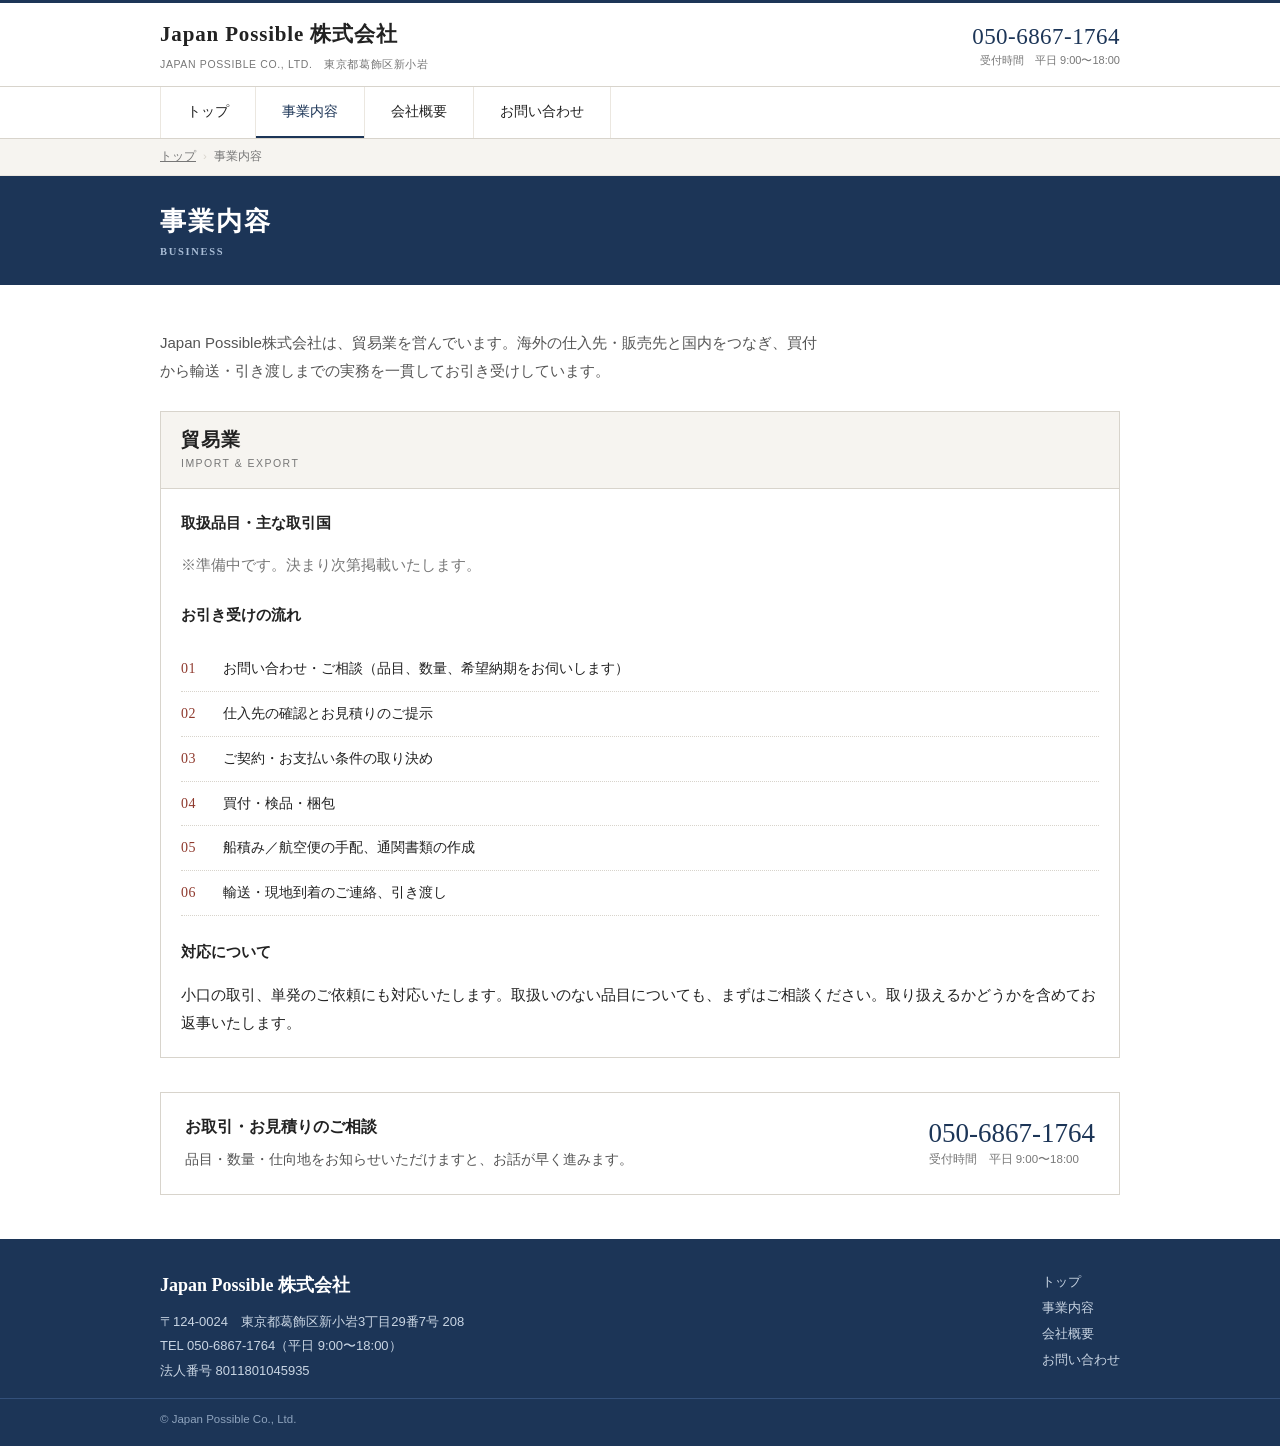
==== business.html @ 63ec7f35 "デザイン刷新: 写真を主役にした構成に作り直し 罫線主体の構成から、大きな写真を軸に縦へ流れる構成へ変更。 ヒーローは横組みの大見出しと全幅のキービジュアル、事業内容は 写真とテキストを左右交互に配置" ====
<!DOCTYPE html>
<html lang="ja">
<head>
<meta charset="utf-8">
<meta name="viewport" content="width=device-width,initial-scale=1">
<title>事業内容｜Japan Possible株式会社</title>
<meta name="description" content="Japan Possible株式会社の事業内容。輸出入の買付・手配・輸送までを一貫してお引き受けしています。">
<link rel="stylesheet" href="assets/style.css">
</head>
<body>

<header class="hdr">
  <div class="hdr-in">
    <a class="logo" href="index.html">
      <b>Japan Possible 株式会社</b>
      <small>JAPAN POSSIBLE CO., LTD.　東京都葛飾区新小岩</small>
    </a>
    <div class="hdr-tel">
      <div class="num"><a href="tel:05068671764">050-6867-1764</a></div>
      <div class="hours">受付時間　平日 9:00〜18:00</div>
    </div>
  </div>
</header>

<nav class="gnav">
  <ul>
    <li><a href="index.html">トップ</a></li>
    <li><a href="business.html" aria-current="page">事業内容</a></li>
    <li><a href="company.html">会社概要</a></li>
    <li><a href="contact.html">お問い合わせ</a></li>
  </ul>
</nav>

<nav class="crumb">
  <ol>
    <li><a href="index.html">トップ</a></li>
    <li>事業内容</li>
  </ol>
</nav>

<div class="phead">
  <div class="inner">
    <h1>事業内容<span>BUSINESS</span></h1>
  </div>
</div>

<section class="sec">
  <div class="inner">
    <div class="lead">
      <p>Japan Possible株式会社は、貿易業を営んでいます。海外の仕入先・販売先と国内をつなぎ、買付から輸送・引き渡しまでの実務を一貫してお引き受けしています。</p>
    </div>

    <div class="biz" style="margin-top:26px">
      <div class="biz-hd">
        <h3>貿易業</h3>
        <div class="en">IMPORT &amp; EXPORT</div>
      </div>
      <div class="biz-bd">
        <!-- ▼取扱商品・取引国が決まったら、ここに具体的に書いてください。
             例）「パキスタン・UAE向けに中古乗用車および自動車部品を輸出しています。
                  年間◯台前後を取り扱い、船積みは横浜港・川崎港からの手配が中心です。」
             ここが具体的であるほど、サイト全体の信頼性が上がります。 -->
        <p><strong>取扱品目・主な取引国</strong></p>
        <p class="pending">※準備中です。決まり次第掲載いたします。</p>

        <p style="margin-top:22px"><strong>お引き受けの流れ</strong></p>
        <ul class="flow">
          <li>お問い合わせ・ご相談（品目、数量、希望納期をお伺いします）</li>
          <li>仕入先の確認とお見積りのご提示</li>
          <li>ご契約・お支払い条件の取り決め</li>
          <li>買付・検品・梱包</li>
          <li>船積み／航空便の手配、通関書類の作成</li>
          <li>輸送・現地到着のご連絡、引き渡し</li>
        </ul>

        <p style="margin-top:22px"><strong>対応について</strong></p>
        <p>小口の取引、単発のご依頼にも対応いたします。取扱いのない品目についても、まずはご相談ください。取り扱えるかどうかを含めてお返事いたします。</p>
      </div>
    </div>

    <div class="cta" style="margin-top:34px">
      <div>
        <h3 class="h3">お取引・お見積りのご相談</h3>
        <p style="font-size:14px;color:#555">品目・数量・仕向地をお知らせいただけますと、お話が早く進みます。</p>
      </div>
      <div>
        <div class="num"><a href="tel:05068671764">050-6867-1764</a></div>
        <div class="hours">受付時間　平日 9:00〜18:00</div>
      </div>
    </div>
  </div>
</section>

<footer class="foot">
  <div class="inner">
    <div>
      <b>Japan Possible 株式会社</b>
      <address>
        〒124-0024　東京都葛飾区新小岩3丁目29番7号 208<br>
        TEL 050-6867-1764（平日 9:00〜18:00）<br>
        法人番号 8011801045935
      </address>
    </div>
    <ul>
      <li><a href="index.html">トップ</a></li>
      <li><a href="business.html">事業内容</a></li>
      <li><a href="company.html">会社概要</a></li>
      <li><a href="contact.html">お問い合わせ</a></li>
    </ul>
  </div>
  <div class="copy"><div class="inner">&copy; Japan Possible Co., Ltd.</div></div>
</footer>

</body>
</html>
---- assets/style.css ----
@charset "utf-8";

/* Japan Possible株式会社 コーポレートサイト
   最終更新 2026-09-07 */

:root{
  --ai:#1c3557;        /* 藍 */
  --ai-d:#132540;
  --enji:#8f3a2e;      /* 臙脂（差し色・使いすぎない） */
  --ink:#222;
  --ink2:#555;
  --ink3:#777;
  --line:#d8d4cc;
  --line2:#ebe7e0;
  --bg:#fff;
  --bg2:#f6f4f0;
  --mincho:"Yu Mincho","YuMincho","Hiragino Mincho ProN","MS PMincho",serif;
  --gothic:"Hiragino Kaku Gothic ProN","Yu Gothic","YuGothic","Meiryo",sans-serif;
}

*{box-sizing:border-box}
html{-webkit-text-size-adjust:100%}
body{
  margin:0;
  font-family:var(--gothic);
  font-size:15px;
  line-height:1.85;
  color:var(--ink);
  background:var(--bg);
}
img{max-width:100%;height:auto;vertical-align:bottom}
a{color:var(--ai)}
a:hover{color:var(--enji)}
h1,h2,h3,h4{margin:0;font-weight:600;line-height:1.5}
p{margin:0}
ul{margin:0;padding:0}

.inner{max-width:1000px;margin:0 auto;padding:0 20px}

/* ------- ヘッダー ------- */
.hdr{border-top:3px solid var(--ai);border-bottom:1px solid var(--line)}
.hdr-in{
  max-width:1000px;margin:0 auto;padding:12px 20px;
  display:flex;align-items:center;justify-content:space-between;gap:16px;flex-wrap:wrap;
}
.logo{display:block;text-decoration:none;color:var(--ink)}
.logo b{display:block;font-family:var(--mincho);font-size:21px;font-weight:600;letter-spacing:.04em}
.logo small{display:block;font-size:10.5px;color:var(--ink3);letter-spacing:.06em;margin-top:1px}
.hdr-tel{text-align:right;line-height:1.4}
.hdr-tel .num{font-family:var(--mincho);font-size:23px;color:var(--ai);letter-spacing:.02em}
.hdr-tel .num a{text-decoration:none;color:inherit}
.hdr-tel .hours{font-size:11px;color:var(--ink3)}

/* ------- グローバルナビ ------- */
.gnav{border-bottom:1px solid var(--line);background:#fff}
.gnav ul{max-width:1000px;margin:0 auto;padding:0 20px;display:flex;list-style:none;flex-wrap:wrap}
.gnav li{border-left:1px solid var(--line2)}
.gnav li:last-child{border-right:1px solid var(--line2)}
.gnav a{
  display:block;padding:13px 26px;font-size:13.5px;text-decoration:none;color:var(--ink);
}
.gnav a:hover{background:var(--bg2);color:var(--ai)}
.gnav a[aria-current="page"]{color:var(--ai);box-shadow:inset 0 -2px 0 var(--ai)}

/* ------- パンくず ------- */
.crumb{background:var(--bg2);border-bottom:1px solid var(--line2);font-size:11.5px;color:var(--ink3)}
.crumb ol{max-width:1000px;margin:0 auto;padding:7px 20px;list-style:none;display:flex;gap:7px;flex-wrap:wrap}
.crumb a{color:var(--ink3)}
.crumb li+li::before{content:"›";margin-right:7px;color:var(--line)}

/* ------- 下層ページの見出し帯 ------- */
.phead{background:var(--ai);color:#fff}
.phead .inner{padding-top:26px;padding-bottom:26px}
.phead h1{font-family:var(--mincho);font-size:26px;letter-spacing:.08em;font-weight:600}
.phead span{display:block;font-size:10.5px;letter-spacing:.16em;color:#a9bdd6;margin-top:3px}

/* ------- トップのメイン画像 ------- */
.kv{background:var(--ai);color:#fff;overflow:hidden}
.kv-in{
  max-width:1000px;margin:0 auto;padding:0 20px;
  display:grid;grid-template-columns:1fr 380px;gap:36px;align-items:center;min-height:290px;
}
.kv h1{font-family:var(--mincho);font-size:31px;line-height:1.75;letter-spacing:.05em;font-weight:600}
.kv h1 em{font-style:normal;color:#e9b8ae}
.kv p{margin-top:16px;font-size:14px;line-height:2;color:#cfd9e5;max-width:30em}
.kv-photo{
  align-self:stretch;background:var(--ai-d);
  display:flex;align-items:center;justify-content:center;
  font-size:11px;color:#6d86a5;text-align:center;padding:10px;
}
.kv-photo img{width:100%;height:100%;object-fit:cover}

/* ------- 見出し ------- */
.h2{
  font-family:var(--mincho);font-size:21px;letter-spacing:.06em;font-weight:600;
  padding-left:12px;border-left:4px solid var(--ai);margin-bottom:20px;
}
.h3{font-size:16px;margin-bottom:8px}

/* ------- ブロック ------- */
.sec{padding:44px 0}
.sec.tint{background:var(--bg2);border-top:1px solid var(--line2);border-bottom:1px solid var(--line2)}
.lead{max-width:44em;color:var(--ink2)}
.lead p+p{margin-top:1.2em}

/* ------- お知らせ ------- */
.news{list-style:none;border-top:1px solid var(--line2)}
.news li{
  display:grid;grid-template-columns:110px 1fr;gap:14px;
  padding:11px 2px;border-bottom:1px solid var(--line2);font-size:14px;
}
.news time{color:var(--ink3);font-size:13px}

/* ------- 代表あいさつ ------- */
.greet{display:grid;grid-template-columns:1fr 220px;gap:34px;align-items:start}
.greet .sign{margin-top:22px;text-align:right;font-family:var(--mincho);font-size:16px}
.greet .sign small{display:block;font-family:var(--gothic);font-size:11.5px;color:var(--ink3)}
.portrait{border:1px solid var(--line);background:var(--bg2);padding:7px}
.portrait .ph{
  aspect-ratio:3/4;background:#e6e2da;display:flex;align-items:center;justify-content:center;
  font-size:11px;color:var(--ink3);text-align:center;padding:8px;
}
.portrait .ph img{width:100%;height:100%;object-fit:cover}
.portrait figcaption{font-size:11.5px;color:var(--ink3);text-align:center;padding-top:6px}

/* ------- 事業 ------- */
.biz{border:1px solid var(--line)}
.biz-hd{background:var(--bg2);border-bottom:1px solid var(--line);padding:14px 20px}
.biz-hd h3{font-family:var(--mincho);font-size:19px;letter-spacing:.05em}
.biz-hd .en{font-size:10.5px;letter-spacing:.14em;color:var(--ink3)}
.biz-bd{padding:20px}
.biz-bd p+p{margin-top:1em}

.flow{list-style:none;counter-reset:f;margin-top:18px}
.flow li{
  counter-increment:f;position:relative;padding:9px 0 9px 42px;
  border-bottom:1px dotted var(--line);font-size:14px;
}
.flow li::before{
  content:counter(f,decimal-leading-zero);position:absolute;left:0;top:9px;
  font-family:var(--mincho);font-size:14px;color:var(--enji);letter-spacing:.04em;
}

/* ------- 表 ------- */
.tbl{width:100%;border-collapse:collapse;font-size:14.5px}
.tbl th,.tbl td{border:1px solid var(--line);padding:11px 14px;text-align:left;vertical-align:top}
.tbl th{background:var(--bg2);font-weight:600;width:26%;white-space:nowrap;font-family:var(--mincho);letter-spacing:.06em}
.tbl td .note{display:block;font-size:12px;color:var(--ink3);margin-top:3px}

/* ------- ボタン・CTA ------- */
.btn{
  display:inline-block;padding:10px 30px;background:var(--ai);color:#fff;
  text-decoration:none;font-size:14px;border:1px solid var(--ai);
}
.btn:hover{background:#fff;color:var(--ai)}
.btn.ghost{background:#fff;color:var(--ai)}
.btn.ghost:hover{background:var(--ai);color:#fff}

.cta{border:1px solid var(--line);background:#fff;padding:22px 24px;display:grid;grid-template-columns:1fr auto;gap:24px;align-items:center}
.cta .num{font-family:var(--mincho);font-size:27px;color:var(--ai);line-height:1.2}
.cta .num a{text-decoration:none;color:inherit}
.cta .hours{font-size:11.5px;color:var(--ink3)}

/* ------- アクセス ------- */
.access{display:grid;grid-template-columns:1fr 1fr;gap:30px;align-items:start}
.map{border:1px solid var(--line)}
.map iframe{display:block;width:100%;height:280px;border:0}

/* ------- フッター ------- */
.foot{background:var(--ai);color:#c9d5e3;margin-top:0}
.foot .inner{padding-top:30px;padding-bottom:14px;display:grid;grid-template-columns:1fr auto;gap:30px}
.foot b{display:block;font-family:var(--mincho);font-size:18px;color:#fff;font-weight:600;margin-bottom:7px}
.foot address{font-style:normal;font-size:13px;line-height:1.9}
.foot ul{list-style:none;font-size:13px;line-height:2}
.foot a{color:#c9d5e3;text-decoration:none}
.foot a:hover{color:#fff;text-decoration:underline}
.copy{border-top:1px solid #33507a;font-size:11.5px;color:#8ea3bd;padding:10px 0 16px}
.copy .inner{padding-top:0;padding-bottom:0;display:block}

/* ------- 補助 ------- */
.pending{color:var(--ink3)}
.updated{font-size:11.5px;color:var(--ink3);text-align:right;padding-bottom:20px}
:focus-visible{outline:2px solid var(--enji);outline-offset:2px}

/* ------- 狭い画面 ------- */
@media (max-width:860px){
  .kv-in{grid-template-columns:1fr;gap:0;padding-bottom:0}
  .kv-in>div:first-child{padding:28px 0}
  .kv-photo{min-height:190px;margin:0 -20px}
  .greet{grid-template-columns:1fr}
  .portrait{max-width:220px}
  .access{grid-template-columns:1fr}
  .cta{grid-template-columns:1fr}
  .foot .inner{grid-template-columns:1fr;gap:20px}
}
@media (max-width:600px){
  .hdr-in{padding:10px 20px}
  .logo b{font-size:18px}
  .hdr-tel .num{font-size:19px}
  .gnav ul{padding:0}
  .gnav li{flex:1 1 50%;border-top:1px solid var(--line2)}
  .gnav a{padding:11px 10px;text-align:center;font-size:13px}
  .kv h1{font-size:23px}
  .tbl th{width:auto;display:block;border-bottom:0;white-space:normal}
  .tbl td{display:block}
  .news li{grid-template-columns:1fr;gap:1px}
}
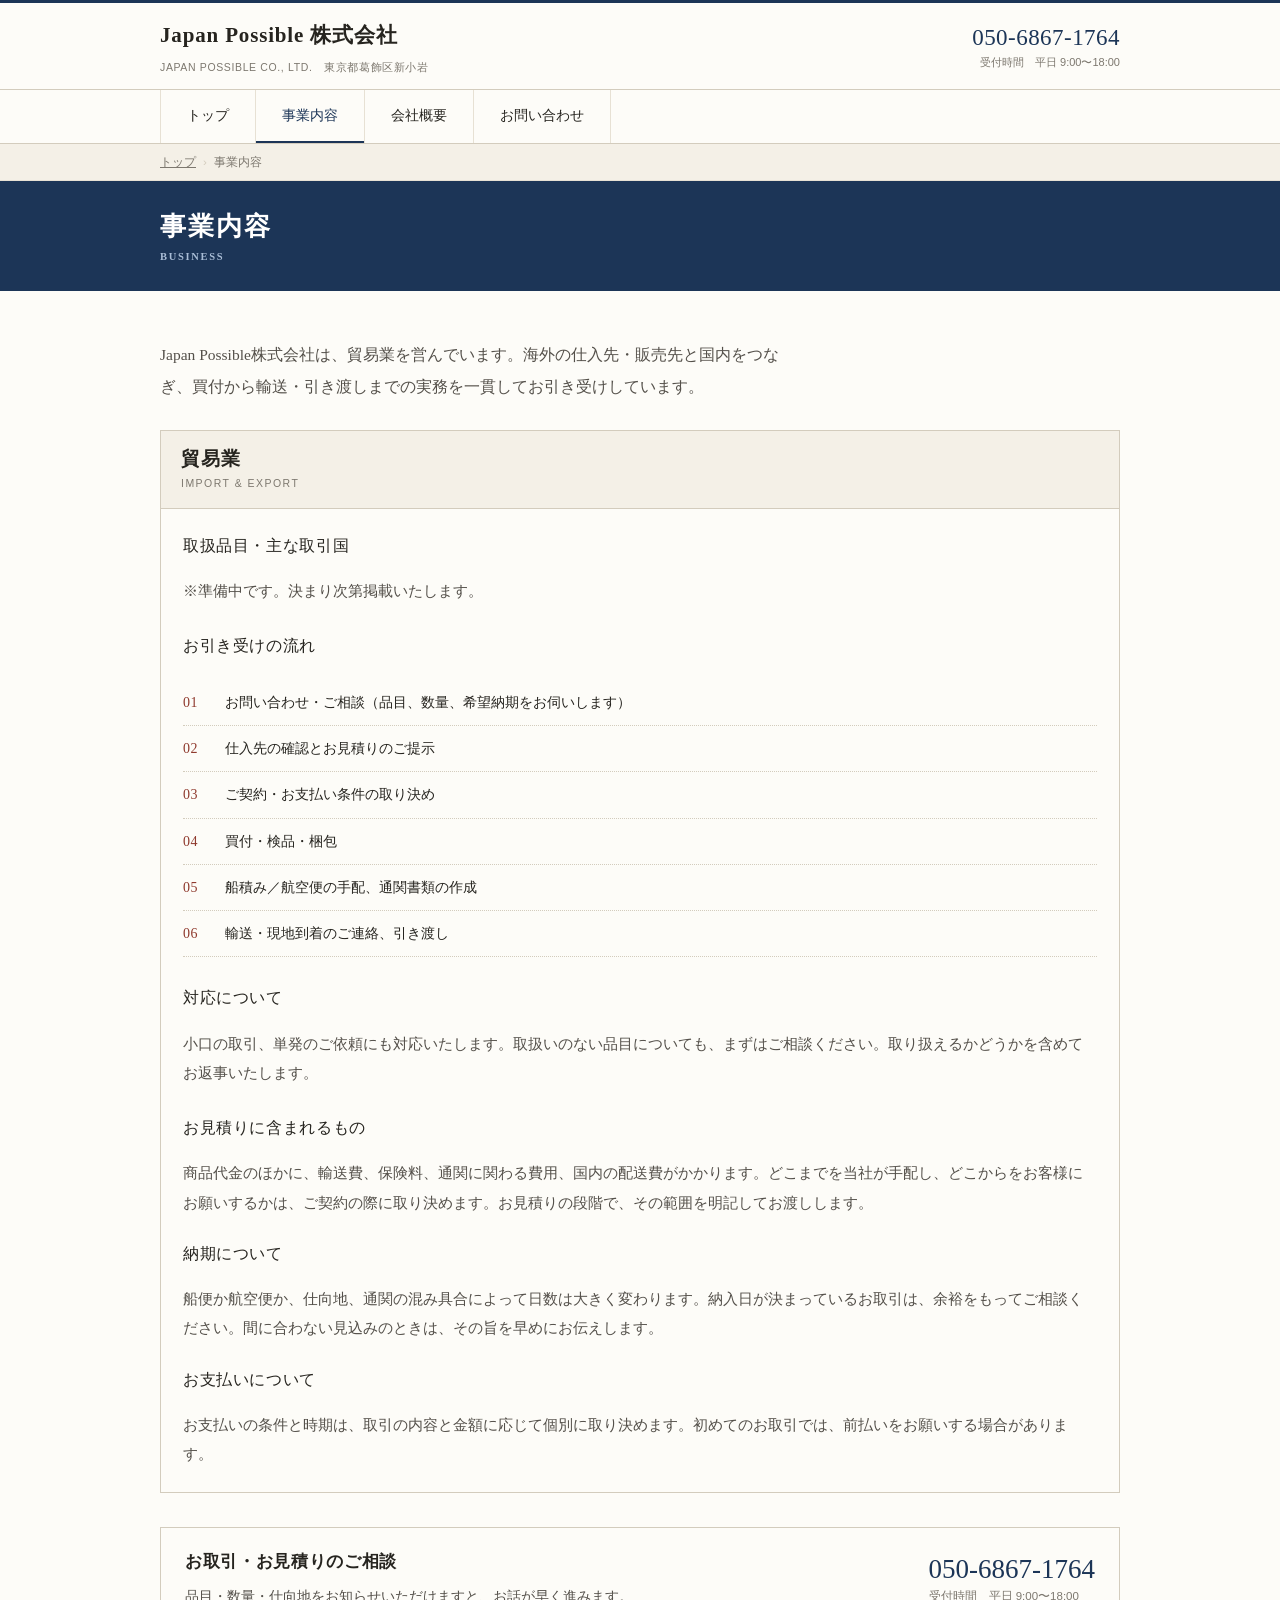
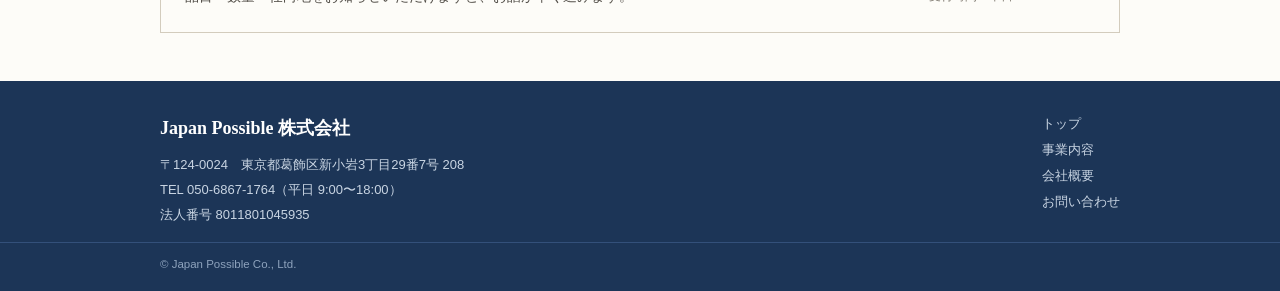
==== commit 72475b4b: "和の質感を強め、各ページの情報を追加 デザイン: - 地色を純白から白練（#fdfcf8）へ、面色を生成り（#f4f0e7）へ変更し、   紙の上に組んだ見え方にした。文字色も純黒を避け墨（#2624" ====
--- a/business.html
+++ b/business.html
@@ -60,10 +60,10 @@
              例）「パキスタン・UAE向けに中古乗用車および自動車部品を輸出しています。
                   年間◯台前後を取り扱い、船積みは横浜港・川崎港からの手配が中心です。」
              ここが具体的であるほど、サイト全体の信頼性が上がります。 -->
-        <p><strong>取扱品目・主な取引国</strong></p>
+        <p class="t">取扱品目・主な取引国</p>
         <p class="pending">※準備中です。決まり次第掲載いたします。</p>
 
-        <p style="margin-top:22px"><strong>お引き受けの流れ</strong></p>
+        <p class="t" style="margin-top:26px">お引き受けの流れ</p>
         <ul class="flow">
           <li>お問い合わせ・ご相談（品目、数量、希望納期をお伺いします）</li>
           <li>仕入先の確認とお見積りのご提示</li>
@@ -73,15 +73,24 @@
           <li>輸送・現地到着のご連絡、引き渡し</li>
         </ul>
 
-        <p style="margin-top:22px"><strong>対応について</strong></p>
+        <p class="t" style="margin-top:26px">対応について</p>
         <p>小口の取引、単発のご依頼にも対応いたします。取扱いのない品目についても、まずはご相談ください。取り扱えるかどうかを含めてお返事いたします。</p>
+
+        <p class="t" style="margin-top:26px">お見積りに含まれるもの</p>
+        <p>商品代金のほかに、輸送費、保険料、通関に関わる費用、国内の配送費がかかります。どこまでを当社が手配し、どこからをお客様にお願いするかは、ご契約の際に取り決めます。お見積りの段階で、その範囲を明記してお渡しします。</p>
+
+        <p class="t" style="margin-top:22px">納期について</p>
+        <p>船便か航空便か、仕向地、通関の混み具合によって日数は大きく変わります。納入日が決まっているお取引は、余裕をもってご相談ください。間に合わない見込みのときは、その旨を早めにお伝えします。</p>
+
+        <p class="t" style="margin-top:22px">お支払いについて</p>
+        <p>お支払いの条件と時期は、取引の内容と金額に応じて個別に取り決めます。初めてのお取引では、前払いをお願いする場合があります。</p>
       </div>
     </div>
 
     <div class="cta" style="margin-top:34px">
       <div>
         <h3 class="h3">お取引・お見積りのご相談</h3>
-        <p style="font-size:14px;color:#555">品目・数量・仕向地をお知らせいただけますと、お話が早く進みます。</p>
+        <p style="font-size:14px;color:var(--ink2)">品目・数量・仕向地をお知らせいただけますと、お話が早く進みます。</p>
       </div>
       <div>
         <div class="num"><a href="tel:05068671764">050-6867-1764</a></div>
--- a/assets/style.css
+++ b/assets/style.css
@@ -7,13 +7,13 @@
   --ai:#1c3557;        /* 藍 */
   --ai-d:#132540;
   --enji:#8f3a2e;      /* 臙脂（差し色・使いすぎない） */
-  --ink:#222;
-  --ink2:#555;
-  --ink3:#777;
-  --line:#d8d4cc;
-  --line2:#ebe7e0;
-  --bg:#fff;
-  --bg2:#f6f4f0;
+  --ink:#26241f;       /* 墨（純黒を避け、紙に馴染ませる） */
+  --ink2:#54504a;
+  --ink3:#7d786f;
+  --line:#d3ccbd;
+  --line2:#e7e1d4;
+  --bg:#fdfcf8;        /* 白練（わずかに生成り寄りの紙色） */
+  --bg2:#f4f0e7;       /* 生成り */
   --mincho:"Yu Mincho","YuMincho","Hiragino Mincho ProN","MS PMincho",serif;
   --gothic:"Hiragino Kaku Gothic ProN","Yu Gothic","YuGothic","Meiryo",sans-serif;
 }
@@ -24,7 +24,7 @@
   margin:0;
   font-family:var(--gothic);
   font-size:15px;
-  line-height:1.85;
+  line-height:1.95;
   color:var(--ink);
   background:var(--bg);
 }
@@ -52,7 +52,7 @@
 .hdr-tel .hours{font-size:11px;color:var(--ink3)}
 
 /* ------- グローバルナビ ------- */
-.gnav{border-bottom:1px solid var(--line);background:#fff}
+.gnav{border-bottom:1px solid var(--line);background:var(--bg)}
 .gnav ul{max-width:1000px;margin:0 auto;padding:0 20px;display:flex;list-style:none;flex-wrap:wrap}
 .gnav li{border-left:1px solid var(--line2)}
 .gnav li:last-child{border-right:1px solid var(--line2)}
@@ -74,34 +74,29 @@
 .phead h1{font-family:var(--mincho);font-size:26px;letter-spacing:.08em;font-weight:600}
 .phead span{display:block;font-size:10.5px;letter-spacing:.16em;color:#a9bdd6;margin-top:3px}
 
-/* ------- トップのメイン画像 ------- */
-.kv{background:var(--ai);color:#fff;overflow:hidden}
-.kv-in{
-  max-width:1000px;margin:0 auto;padding:0 20px;
-  display:grid;grid-template-columns:1fr 380px;gap:36px;align-items:center;min-height:290px;
-}
+/* ------- トップの見出し帯 ------- */
+.kv{background:var(--ai);color:#fff}
+.kv-in{max-width:1000px;margin:0 auto;padding:52px 20px}
 .kv h1{font-family:var(--mincho);font-size:31px;line-height:1.75;letter-spacing:.05em;font-weight:600}
 .kv h1 em{font-style:normal;color:#e9b8ae}
-.kv p{margin-top:16px;font-size:14px;line-height:2;color:#cfd9e5;max-width:30em}
-.kv-photo{
-  align-self:stretch;background:var(--ai-d);
-  display:flex;align-items:center;justify-content:center;
-  font-size:11px;color:#6d86a5;text-align:center;padding:10px;
-}
-.kv-photo img{width:100%;height:100%;object-fit:cover}
+.kv p{margin-top:16px;font-size:14px;line-height:2;color:#cfd9e5;max-width:40em}
 
 /* ------- 見出し ------- */
 .h2{
-  font-family:var(--mincho);font-size:21px;letter-spacing:.06em;font-weight:600;
-  padding-left:12px;border-left:4px solid var(--ai);margin-bottom:20px;
+  font-family:var(--mincho);font-size:21px;letter-spacing:.08em;font-weight:600;
+  padding:0 0 11px 13px;border-left:2px solid var(--ai);
+  border-bottom:1px solid var(--line2);margin-bottom:22px;
 }
-.h3{font-size:16px;margin-bottom:8px}
+.h3{font-family:var(--mincho);font-size:16.5px;letter-spacing:.04em;margin-bottom:8px}
 
 /* ------- ブロック ------- */
-.sec{padding:44px 0}
+.sec{padding:48px 0}
 .sec.tint{background:var(--bg2);border-top:1px solid var(--line2);border-bottom:1px solid var(--line2)}
-.lead{max-width:44em;color:var(--ink2)}
-.lead p+p{margin-top:1.2em}
+.lead{
+  max-width:41em;color:var(--ink2);
+  font-family:var(--mincho);font-size:15.5px;line-height:2.1;
+}
+.lead p+p{margin-top:1.4em}
 
 /* ------- お知らせ ------- */
 .news{list-style:none;border-top:1px solid var(--line2)}
@@ -112,24 +107,18 @@
 .news time{color:var(--ink3);font-size:13px}
 
 /* ------- 代表あいさつ ------- */
-.greet{display:grid;grid-template-columns:1fr 220px;gap:34px;align-items:start}
-.greet .sign{margin-top:22px;text-align:right;font-family:var(--mincho);font-size:16px}
+.greet .sign{margin-top:22px;max-width:44em;text-align:right;font-family:var(--mincho);font-size:16px}
 .greet .sign small{display:block;font-family:var(--gothic);font-size:11.5px;color:var(--ink3)}
-.portrait{border:1px solid var(--line);background:var(--bg2);padding:7px}
-.portrait .ph{
-  aspect-ratio:3/4;background:#e6e2da;display:flex;align-items:center;justify-content:center;
-  font-size:11px;color:var(--ink3);text-align:center;padding:8px;
-}
-.portrait .ph img{width:100%;height:100%;object-fit:cover}
-.portrait figcaption{font-size:11.5px;color:var(--ink3);text-align:center;padding-top:6px}
 
 /* ------- 事業 ------- */
 .biz{border:1px solid var(--line)}
 .biz-hd{background:var(--bg2);border-bottom:1px solid var(--line);padding:14px 20px}
 .biz-hd h3{font-family:var(--mincho);font-size:19px;letter-spacing:.05em}
 .biz-hd .en{font-size:10.5px;letter-spacing:.14em;color:var(--ink3)}
-.biz-bd{padding:20px}
+.biz-bd{padding:22px 22px 24px}
 .biz-bd p+p{margin-top:1em}
+.biz-bd .t{font-family:var(--mincho);font-size:15.5px;letter-spacing:.04em;margin-bottom:4px}
+.biz-bd .t+p{color:var(--ink2)}
 
 .flow{list-style:none;counter-reset:f;margin-top:18px}
 .flow li{
@@ -152,11 +141,11 @@
   display:inline-block;padding:10px 30px;background:var(--ai);color:#fff;
   text-decoration:none;font-size:14px;border:1px solid var(--ai);
 }
-.btn:hover{background:#fff;color:var(--ai)}
-.btn.ghost{background:#fff;color:var(--ai)}
+.btn:hover{background:var(--bg);color:var(--ai)}
+.btn.ghost{background:var(--bg);color:var(--ai)}
 .btn.ghost:hover{background:var(--ai);color:#fff}
 
-.cta{border:1px solid var(--line);background:#fff;padding:22px 24px;display:grid;grid-template-columns:1fr auto;gap:24px;align-items:center}
+.cta{border:1px solid var(--line);background:var(--bg);padding:22px 24px;display:grid;grid-template-columns:1fr auto;gap:24px;align-items:center}
 .cta .num{font-family:var(--mincho);font-size:27px;color:var(--ai);line-height:1.2}
 .cta .num a{text-decoration:none;color:inherit}
 .cta .hours{font-size:11.5px;color:var(--ink3)}
@@ -184,11 +173,7 @@
 
 /* ------- 狭い画面 ------- */
 @media (max-width:860px){
-  .kv-in{grid-template-columns:1fr;gap:0;padding-bottom:0}
-  .kv-in>div:first-child{padding:28px 0}
-  .kv-photo{min-height:190px;margin:0 -20px}
-  .greet{grid-template-columns:1fr}
-  .portrait{max-width:220px}
+  .kv-in{padding:36px 20px}
   .access{grid-template-columns:1fr}
   .cta{grid-template-columns:1fr}
   .foot .inner{grid-template-columns:1fr;gap:20px}
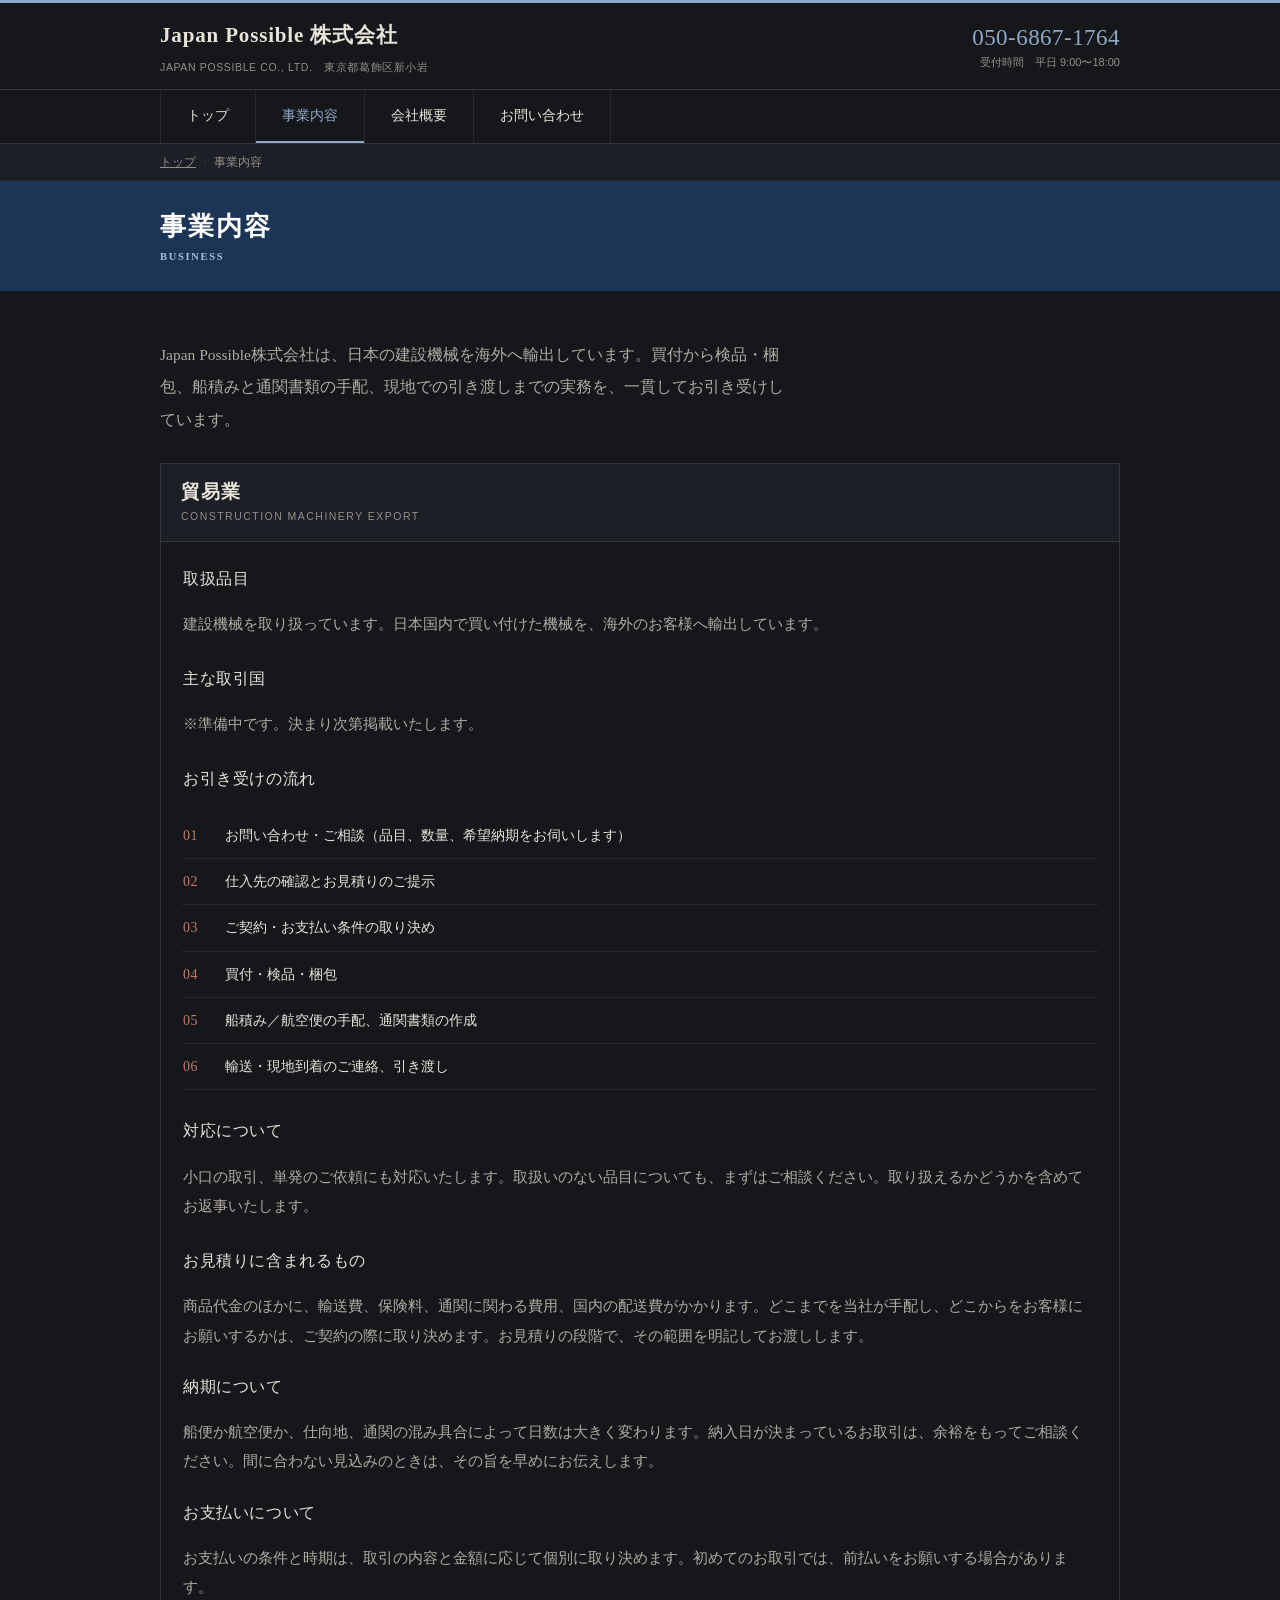
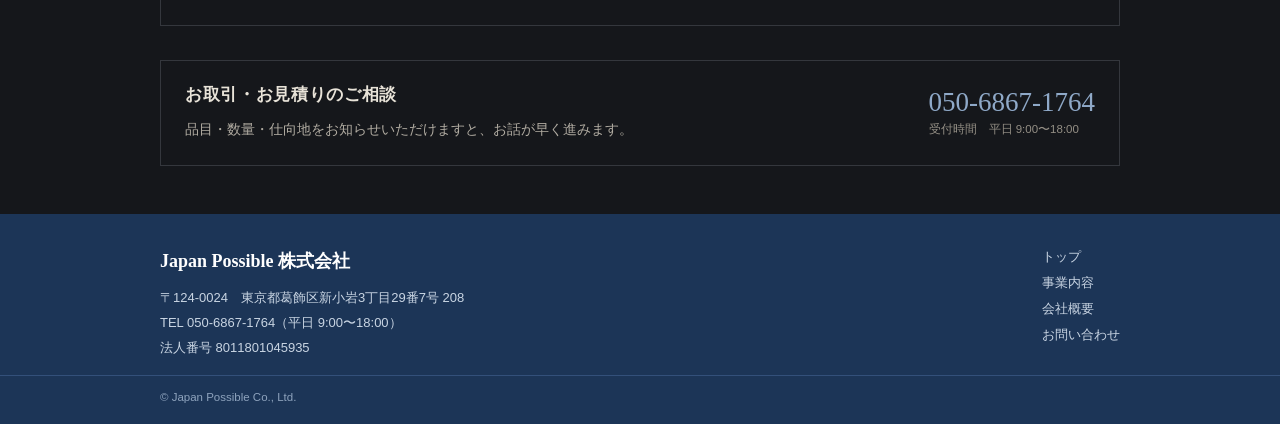
==== commit f9b3fc09: "事業内容を建設機械の輸出として明記し、配色を黒基調に変更 いただいた情報の反映: - 事業内容を「貿易業（建設機械の輸出）」に。トップの見出しを   「日本の技術を、世界に。」へ変更し、英字ラベルも実" ====
--- a/business.html
+++ b/business.html
@@ -4,7 +4,7 @@
 <meta charset="utf-8">
 <meta name="viewport" content="width=device-width,initial-scale=1">
 <title>事業内容｜Japan Possible株式会社</title>
-<meta name="description" content="Japan Possible株式会社の事業内容。輸出入の買付・手配・輸送までを一貫してお引き受けしています。">
+<meta name="description" content="Japan Possible株式会社の事業内容。日本の建設機械の輸出を行っています。買付・検品・船積み・通関書類の手配・現地引き渡しまで一貫して対応します。">
 <link rel="stylesheet" href="assets/style.css">
 </head>
 <body>
@@ -47,20 +47,23 @@
 <section class="sec">
   <div class="inner">
     <div class="lead">
-      <p>Japan Possible株式会社は、貿易業を営んでいます。海外の仕入先・販売先と国内をつなぎ、買付から輸送・引き渡しまでの実務を一貫してお引き受けしています。</p>
+      <p>Japan Possible株式会社は、日本の建設機械を海外へ輸出しています。買付から検品・梱包、船積みと通関書類の手配、現地での引き渡しまでの実務を、一貫してお引き受けしています。</p>
     </div>
 
     <div class="biz" style="margin-top:26px">
       <div class="biz-hd">
         <h3>貿易業</h3>
-        <div class="en">IMPORT &amp; EXPORT</div>
+        <div class="en">CONSTRUCTION MACHINERY EXPORT</div>
       </div>
       <div class="biz-bd">
         <!-- ▼取扱商品・取引国が決まったら、ここに具体的に書いてください。
              例）「パキスタン・UAE向けに中古乗用車および自動車部品を輸出しています。
                   年間◯台前後を取り扱い、船積みは横浜港・川崎港からの手配が中心です。」
              ここが具体的であるほど、サイト全体の信頼性が上がります。 -->
-        <p class="t">取扱品目・主な取引国</p>
+        <p class="t">取扱品目</p>
+        <p>建設機械を取り扱っています。日本国内で買い付けた機械を、海外のお客様へ輸出しています。</p>
+
+        <p class="t" style="margin-top:26px">主な取引国</p>
         <p class="pending">※準備中です。決まり次第掲載いたします。</p>
 
         <p class="t" style="margin-top:26px">お引き受けの流れ</p>
--- a/assets/style.css
+++ b/assets/style.css
@@ -1,19 +1,21 @@
 @charset "utf-8";
 
 /* Japan Possible株式会社 コーポレートサイト
-   最終更新 2026-09-07 */
+   最終更新 2026-09-09 */
 
 :root{
-  --ai:#1c3557;        /* 藍 */
+  --ai:#1c3557;        /* 藍（帯・ボタンの地色） */
+  --ai-l:#8fa9c8;      /* 淡藍（黒地の上に置く文字・罫） */
   --ai-d:#132540;
-  --enji:#8f3a2e;      /* 臙脂（差し色・使いすぎない） */
-  --ink:#26241f;       /* 墨（純黒を避け、紙に馴染ませる） */
-  --ink2:#54504a;
-  --ink3:#7d786f;
-  --line:#d3ccbd;
-  --line2:#e7e1d4;
-  --bg:#fdfcf8;        /* 白練（わずかに生成り寄りの紙色） */
-  --bg2:#f4f0e7;       /* 生成り */
+  --enji:#8f3a2e;      /* 臙脂 */
+  --enji-l:#c47a68;    /* 淡臙脂（黒地の上の差し色・使いすぎない） */
+  --ink:#e8e3d8;       /* 生成り（本文） */
+  --ink2:#b0aba1;
+  --ink3:#948f85;
+  --line:#34373d;
+  --line2:#262a30;
+  --bg:#15171b;        /* 墨 */
+  --bg2:#1c1f26;       /* 面（一段明るい黒） */
   --mincho:"Yu Mincho","YuMincho","Hiragino Mincho ProN","MS PMincho",serif;
   --gothic:"Hiragino Kaku Gothic ProN","Yu Gothic","YuGothic","Meiryo",sans-serif;
 }
@@ -29,8 +31,8 @@
   background:var(--bg);
 }
 img{max-width:100%;height:auto;vertical-align:bottom}
-a{color:var(--ai)}
-a:hover{color:var(--enji)}
+a{color:var(--ai-l)}
+a:hover{color:var(--enji-l)}
 h1,h2,h3,h4{margin:0;font-weight:600;line-height:1.5}
 p{margin:0}
 ul{margin:0;padding:0}
@@ -38,7 +40,7 @@
 .inner{max-width:1000px;margin:0 auto;padding:0 20px}
 
 /* ------- ヘッダー ------- */
-.hdr{border-top:3px solid var(--ai);border-bottom:1px solid var(--line)}
+.hdr{border-top:3px solid var(--ai-l);border-bottom:1px solid var(--line)}
 .hdr-in{
   max-width:1000px;margin:0 auto;padding:12px 20px;
   display:flex;align-items:center;justify-content:space-between;gap:16px;flex-wrap:wrap;
@@ -47,7 +49,7 @@
 .logo b{display:block;font-family:var(--mincho);font-size:21px;font-weight:600;letter-spacing:.04em}
 .logo small{display:block;font-size:10.5px;color:var(--ink3);letter-spacing:.06em;margin-top:1px}
 .hdr-tel{text-align:right;line-height:1.4}
-.hdr-tel .num{font-family:var(--mincho);font-size:23px;color:var(--ai);letter-spacing:.02em}
+.hdr-tel .num{font-family:var(--mincho);font-size:23px;color:var(--ai-l);letter-spacing:.02em}
 .hdr-tel .num a{text-decoration:none;color:inherit}
 .hdr-tel .hours{font-size:11px;color:var(--ink3)}
 
@@ -59,8 +61,8 @@
 .gnav a{
   display:block;padding:13px 26px;font-size:13.5px;text-decoration:none;color:var(--ink);
 }
-.gnav a:hover{background:var(--bg2);color:var(--ai)}
-.gnav a[aria-current="page"]{color:var(--ai);box-shadow:inset 0 -2px 0 var(--ai)}
+.gnav a:hover{background:var(--bg2);color:var(--ai-l)}
+.gnav a[aria-current="page"]{color:var(--ai-l);box-shadow:inset 0 -2px 0 var(--ai-l)}
 
 /* ------- パンくず ------- */
 .crumb{background:var(--bg2);border-bottom:1px solid var(--line2);font-size:11.5px;color:var(--ink3)}
@@ -84,7 +86,7 @@
 /* ------- 見出し ------- */
 .h2{
   font-family:var(--mincho);font-size:21px;letter-spacing:.08em;font-weight:600;
-  padding:0 0 11px 13px;border-left:2px solid var(--ai);
+  padding:0 0 11px 13px;border-left:2px solid var(--ai-l);
   border-bottom:1px solid var(--line2);margin-bottom:22px;
 }
 .h3{font-family:var(--mincho);font-size:16.5px;letter-spacing:.04em;margin-bottom:8px}
@@ -127,7 +129,7 @@
 }
 .flow li::before{
   content:counter(f,decimal-leading-zero);position:absolute;left:0;top:9px;
-  font-family:var(--mincho);font-size:14px;color:var(--enji);letter-spacing:.04em;
+  font-family:var(--mincho);font-size:14px;color:var(--enji-l);letter-spacing:.04em;
 }
 
 /* ------- 表 ------- */
@@ -138,15 +140,15 @@
 
 /* ------- ボタン・CTA ------- */
 .btn{
-  display:inline-block;padding:10px 30px;background:var(--ai);color:#fff;
-  text-decoration:none;font-size:14px;border:1px solid var(--ai);
+  display:inline-block;padding:10px 30px;background:var(--ai);color:var(--ink);
+  text-decoration:none;font-size:14px;border:1px solid var(--ai-l);
 }
-.btn:hover{background:var(--bg);color:var(--ai)}
-.btn.ghost{background:var(--bg);color:var(--ai)}
-.btn.ghost:hover{background:var(--ai);color:#fff}
+.btn:hover{background:var(--ai-l);color:var(--bg)}
+.btn.ghost{background:transparent;color:var(--ai-l)}
+.btn.ghost:hover{background:var(--ai-l);color:var(--bg)}
 
 .cta{border:1px solid var(--line);background:var(--bg);padding:22px 24px;display:grid;grid-template-columns:1fr auto;gap:24px;align-items:center}
-.cta .num{font-family:var(--mincho);font-size:27px;color:var(--ai);line-height:1.2}
+.cta .num{font-family:var(--mincho);font-size:27px;color:var(--ai-l);line-height:1.2}
 .cta .num a{text-decoration:none;color:inherit}
 .cta .hours{font-size:11.5px;color:var(--ink3)}
 
@@ -169,7 +171,7 @@
 /* ------- 補助 ------- */
 .pending{color:var(--ink3)}
 .updated{font-size:11.5px;color:var(--ink3);text-align:right;padding-bottom:20px}
-:focus-visible{outline:2px solid var(--enji);outline-offset:2px}
+:focus-visible{outline:2px solid var(--enji-l);outline-offset:2px}
 
 /* ------- 狭い画面 ------- */
 @media (max-width:860px){
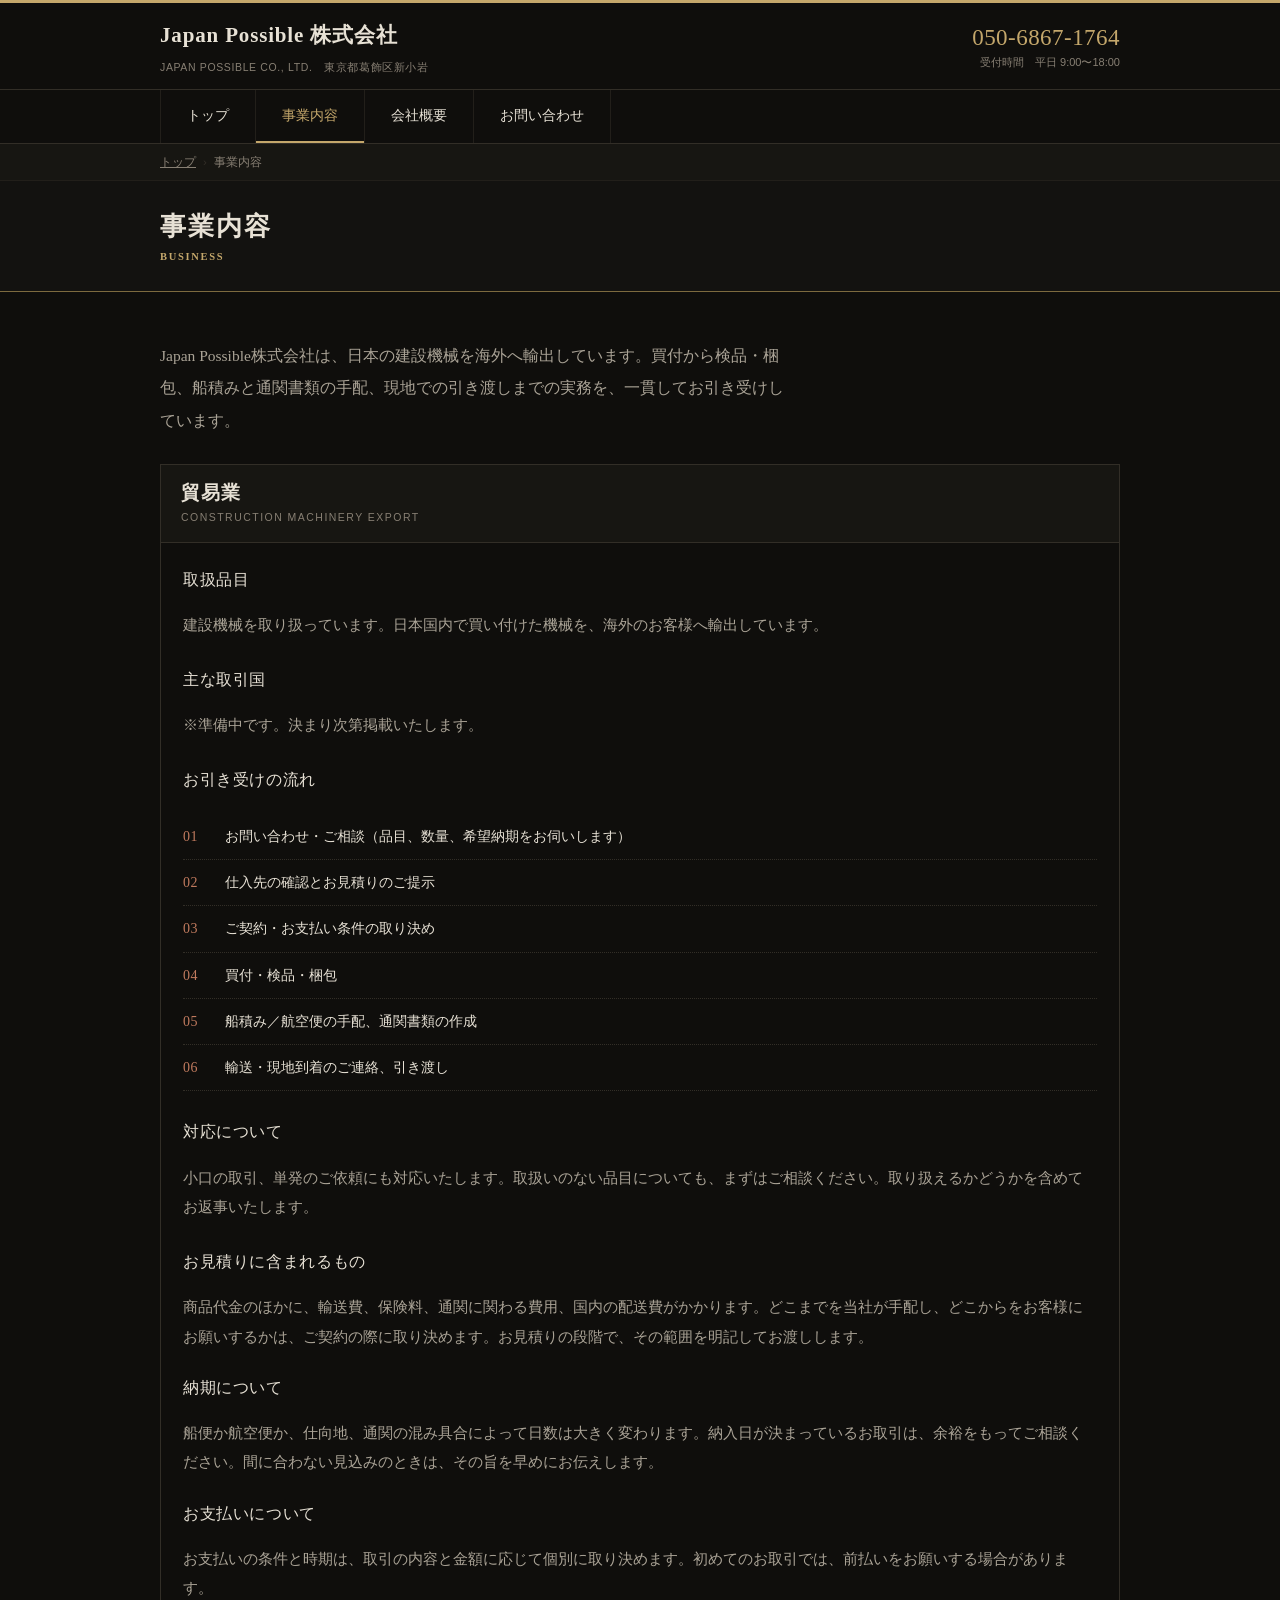
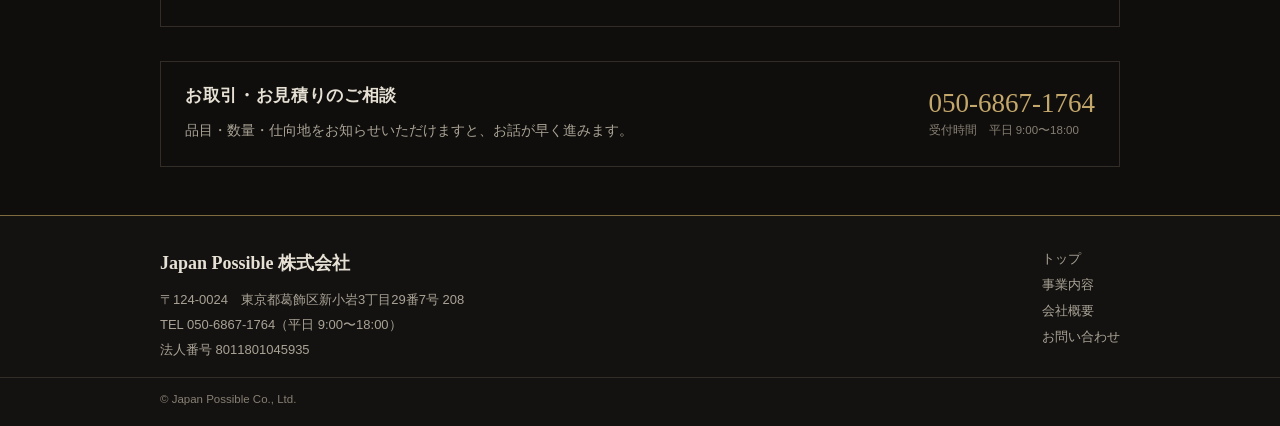
==== commit 6b6d66f2: "✨ アニメーション機能を追加: スクロール時のフェードイン、ホバーエフェクト、パララックス効果 実装内容： - CSS @keyframes でスムーズなアニメーション定義 - Intersectio" ====
--- a/business.html
+++ b/business.html
@@ -123,5 +123,6 @@
   <div class="copy"><div class="inner">&copy; Japan Possible Co., Ltd.</div></div>
 </footer>
 
+<script src="assets/animation.js"></script>
 </body>
 </html>
--- a/assets/style.css
+++ b/assets/style.css
@@ -3,19 +3,20 @@
 /* Japan Possible株式会社 コーポレートサイト
    最終更新 2026-09-09 */
 
+/* 配色はキービジュアル（images/kv.png）の金彩と夕景に合わせている。
+   地は暖かみのある墨。アクセントは金。青みは入れないこと。 */
 :root{
-  --ai:#1c3557;        /* 藍（帯・ボタンの地色） */
-  --ai-l:#8fa9c8;      /* 淡藍（黒地の上に置く文字・罫） */
-  --ai-d:#132540;
-  --enji:#8f3a2e;      /* 臙脂 */
-  --enji-l:#c47a68;    /* 淡臙脂（黒地の上の差し色・使いすぎない） */
-  --ink:#e8e3d8;       /* 生成り（本文） */
-  --ink2:#b0aba1;
-  --ink3:#948f85;
-  --line:#34373d;
-  --line2:#262a30;
-  --bg:#15171b;        /* 墨 */
-  --bg2:#1c1f26;       /* 面（一段明るい黒） */
+  --kin:#c4a76b;       /* 金（主アクセント／文字・罫） */
+  --kin-d:#7d6a3f;     /* 金（濃）境界に使う */
+  --band:#131210;      /* 帯（下層見出し・キービジュアルの下地） */
+  --enji-l:#c07a5e;    /* 夕景の朱（差し色・使いすぎない） */
+  --ink:#e7e1d5;       /* 生成り（本文） */
+  --ink2:#aaa396;
+  --ink3:#877f73;
+  --line:#322e27;
+  --line2:#221f1a;
+  --bg:#0f0e0c;        /* 墨（地） */
+  --bg2:#171612;       /* 面（一段明るい墨） */
   --mincho:"Yu Mincho","YuMincho","Hiragino Mincho ProN","MS PMincho",serif;
   --gothic:"Hiragino Kaku Gothic ProN","Yu Gothic","YuGothic","Meiryo",sans-serif;
 }
@@ -31,7 +32,7 @@
   background:var(--bg);
 }
 img{max-width:100%;height:auto;vertical-align:bottom}
-a{color:var(--ai-l)}
+a{color:var(--kin)}
 a:hover{color:var(--enji-l)}
 h1,h2,h3,h4{margin:0;font-weight:600;line-height:1.5}
 p{margin:0}
@@ -40,7 +41,7 @@
 .inner{max-width:1000px;margin:0 auto;padding:0 20px}
 
 /* ------- ヘッダー ------- */
-.hdr{border-top:3px solid var(--ai-l);border-bottom:1px solid var(--line)}
+.hdr{border-top:3px solid var(--kin);border-bottom:1px solid var(--line)}
 .hdr-in{
   max-width:1000px;margin:0 auto;padding:12px 20px;
   display:flex;align-items:center;justify-content:space-between;gap:16px;flex-wrap:wrap;
@@ -49,7 +50,7 @@
 .logo b{display:block;font-family:var(--mincho);font-size:21px;font-weight:600;letter-spacing:.04em}
 .logo small{display:block;font-size:10.5px;color:var(--ink3);letter-spacing:.06em;margin-top:1px}
 .hdr-tel{text-align:right;line-height:1.4}
-.hdr-tel .num{font-family:var(--mincho);font-size:23px;color:var(--ai-l);letter-spacing:.02em}
+.hdr-tel .num{font-family:var(--mincho);font-size:23px;color:var(--kin);letter-spacing:.02em}
 .hdr-tel .num a{text-decoration:none;color:inherit}
 .hdr-tel .hours{font-size:11px;color:var(--ink3)}
 
@@ -61,8 +62,8 @@
 .gnav a{
   display:block;padding:13px 26px;font-size:13.5px;text-decoration:none;color:var(--ink);
 }
-.gnav a:hover{background:var(--bg2);color:var(--ai-l)}
-.gnav a[aria-current="page"]{color:var(--ai-l);box-shadow:inset 0 -2px 0 var(--ai-l)}
+.gnav a:hover{background:var(--bg2);color:var(--kin)}
+.gnav a[aria-current="page"]{color:var(--kin);box-shadow:inset 0 -2px 0 var(--kin)}
 
 /* ------- パンくず ------- */
 .crumb{background:var(--bg2);border-bottom:1px solid var(--line2);font-size:11.5px;color:var(--ink3)}
@@ -71,22 +72,35 @@
 .crumb li+li::before{content:"›";margin-right:7px;color:var(--line)}
 
 /* ------- 下層ページの見出し帯 ------- */
-.phead{background:var(--ai);color:#fff}
+.phead{background:var(--band);color:var(--ink);border-bottom:1px solid var(--kin-d)}
 .phead .inner{padding-top:26px;padding-bottom:26px}
 .phead h1{font-family:var(--mincho);font-size:26px;letter-spacing:.08em;font-weight:600}
-.phead span{display:block;font-size:10.5px;letter-spacing:.16em;color:#a9bdd6;margin-top:3px}
-
-/* ------- トップの見出し帯 ------- */
-.kv{background:var(--ai);color:#fff}
-.kv-in{max-width:1000px;margin:0 auto;padding:52px 20px}
+.phead span{display:block;font-size:10.5px;letter-spacing:.16em;color:var(--kin);margin-top:3px}
+
+/* ------- トップの見出し帯 -------
+   背景写真 images/kv.png。左側が暗い構図なので、見出しは左に置く。
+   オーバーレイは可読性の確保が目的。濃くしすぎると夕景が沈むので控えめに。 */
+.kv{
+  position:relative;color:#f3ede1;
+  background:var(--band) url("../images/kv.png") center center/cover no-repeat;
+}
+.kv::before{
+  content:"";position:absolute;inset:0;background:rgba(12,10,7,.36);
+}
+.kv-in{position:relative;max-width:1000px;margin:0 auto;padding:118px 20px}
 .kv h1{font-family:var(--mincho);font-size:31px;line-height:1.75;letter-spacing:.05em;font-weight:600}
-.kv h1 em{font-style:normal;color:#e9b8ae}
-.kv p{margin-top:16px;font-size:14px;line-height:2;color:#cfd9e5;max-width:40em}
+.kv h1 em{font-style:normal;color:var(--kin)}
+.kv p{margin-top:16px;font-size:14px;line-height:2;color:rgba(231,225,213,.88);max-width:40em}
+.kv .en{
+  display:inline-block;margin-top:24px;padding-top:15px;
+  font-size:11px;letter-spacing:.2em;line-height:1.95;color:rgba(196,167,107,.88);
+  border-top:1px solid rgba(196,167,107,.45);
+}
 
 /* ------- 見出し ------- */
 .h2{
   font-family:var(--mincho);font-size:21px;letter-spacing:.08em;font-weight:600;
-  padding:0 0 11px 13px;border-left:2px solid var(--ai-l);
+  padding:0 0 11px 13px;border-left:2px solid var(--kin);
   border-bottom:1px solid var(--line2);margin-bottom:22px;
 }
 .h3{font-family:var(--mincho);font-size:16.5px;letter-spacing:.04em;margin-bottom:8px}
@@ -140,15 +154,15 @@
 
 /* ------- ボタン・CTA ------- */
 .btn{
-  display:inline-block;padding:10px 30px;background:var(--ai);color:var(--ink);
-  text-decoration:none;font-size:14px;border:1px solid var(--ai-l);
-}
-.btn:hover{background:var(--ai-l);color:var(--bg)}
-.btn.ghost{background:transparent;color:var(--ai-l)}
-.btn.ghost:hover{background:var(--ai-l);color:var(--bg)}
+  display:inline-block;padding:10px 30px;background:var(--band);color:var(--ink);
+  text-decoration:none;font-size:14px;border:1px solid var(--kin);
+}
+.btn:hover{background:var(--kin);color:var(--bg)}
+.btn.ghost{background:transparent;color:var(--kin)}
+.btn.ghost:hover{background:var(--kin);color:var(--bg)}
 
 .cta{border:1px solid var(--line);background:var(--bg);padding:22px 24px;display:grid;grid-template-columns:1fr auto;gap:24px;align-items:center}
-.cta .num{font-family:var(--mincho);font-size:27px;color:var(--ai-l);line-height:1.2}
+.cta .num{font-family:var(--mincho);font-size:27px;color:var(--kin);line-height:1.2}
 .cta .num a{text-decoration:none;color:inherit}
 .cta .hours{font-size:11.5px;color:var(--ink3)}
 
@@ -158,14 +172,14 @@
 .map iframe{display:block;width:100%;height:280px;border:0}
 
 /* ------- フッター ------- */
-.foot{background:var(--ai);color:#c9d5e3;margin-top:0}
+.foot{background:var(--band);color:var(--ink2);border-top:1px solid var(--kin-d);margin-top:0}
 .foot .inner{padding-top:30px;padding-bottom:14px;display:grid;grid-template-columns:1fr auto;gap:30px}
-.foot b{display:block;font-family:var(--mincho);font-size:18px;color:#fff;font-weight:600;margin-bottom:7px}
+.foot b{display:block;font-family:var(--mincho);font-size:18px;color:var(--ink);font-weight:600;margin-bottom:7px}
 .foot address{font-style:normal;font-size:13px;line-height:1.9}
 .foot ul{list-style:none;font-size:13px;line-height:2}
-.foot a{color:#c9d5e3;text-decoration:none}
-.foot a:hover{color:#fff;text-decoration:underline}
-.copy{border-top:1px solid #33507a;font-size:11.5px;color:#8ea3bd;padding:10px 0 16px}
+.foot a{color:var(--ink2);text-decoration:none}
+.foot a:hover{color:var(--kin);text-decoration:underline}
+.copy{border-top:1px solid var(--line);font-size:11.5px;color:var(--ink3);padding:10px 0 16px}
 .copy .inner{padding-top:0;padding-bottom:0;display:block}
 
 /* ------- 補助 ------- */
@@ -173,9 +187,136 @@
 .updated{font-size:11.5px;color:var(--ink3);text-align:right;padding-bottom:20px}
 :focus-visible{outline:2px solid var(--enji-l);outline-offset:2px}
 
+/* ------- アニメーション定義 ------- */
+@keyframes fadeInUp{
+  from{opacity:0;transform:translateY(30px)}
+  to{opacity:1;transform:translateY(0)}
+}
+@keyframes fadeInDown{
+  from{opacity:0;transform:translateY(-30px)}
+  to{opacity:1;transform:translateY(0)}
+}
+@keyframes slideInLeft{
+  from{opacity:0;transform:translateX(-40px)}
+  to{opacity:1;transform:translateX(0)}
+}
+@keyframes slideInRight{
+  from{opacity:0;transform:translateX(40px)}
+  to{opacity:1;transform:translateX(0)}
+}
+@keyframes scaleIn{
+  from{opacity:0;transform:scale(.95)}
+  to{opacity:1;transform:scale(1)}
+}
+@keyframes shimmer{
+  from{background-position:0 0}
+  to{background-position:-1000px 0}
+}
+
+/* アニメーション用クラス */
+.animate{opacity:0}
+.animate.show{
+  animation-fill-mode:both;
+  animation-duration:.8s;
+  animation-timing-function:cubic-bezier(.34,.1,.68,.55)
+}
+.animate.show--fade-up{animation-name:fadeInUp}
+.animate.show--fade-down{animation-name:fadeInDown}
+.animate.show--slide-left{animation-name:slideInLeft}
+.animate.show--slide-right{animation-name:slideInRight}
+.animate.show--scale{animation-name:scaleIn}
+
+/* 遅延エフェクト */
+.animate.show--delay-1{animation-delay:.1s}
+.animate.show--delay-2{animation-delay:.2s}
+.animate.show--delay-3{animation-delay:.3s}
+.animate.show--delay-4{animation-delay:.4s}
+
+/* セクション全体のアニメーション */
+.sec{
+  opacity:0;
+  animation:fadeInUp .8s cubic-bezier(.34,.1,.68,.55) forwards
+}
+.sec.active{opacity:1}
+
+/* 見出しのアニメーション */
+.h2{animation:slideInLeft .6s cubic-bezier(.34,.1,.68,.55)}
+
+/* ボタンの強化されたホバーエフェクト */
+.btn{
+  position:relative;
+  overflow:hidden;
+  transition:all .3s cubic-bezier(.34,.1,.68,.55)
+}
+.btn::before{
+  content:"";position:absolute;inset:0;
+  background:linear-gradient(90deg,transparent,rgba(255,255,255,.3),transparent);
+  transform:translateX(-100%);
+  transition:transform .5s cubic-bezier(.34,.1,.68,.55)
+}
+.btn:hover::before{transform:translateX(100%)}
+.btn:hover{
+  transform:translateY(-2px);
+  box-shadow:0 8px 16px rgba(196,167,107,.2)
+}
+
+/* ナビゲーションのホバーエフェクト */
+.gnav a{position:relative;transition:color .3s cubic-bezier(.34,.1,.68,.55)}
+.gnav a::after{
+  content:"";position:absolute;bottom:0;left:0;width:0;height:2px;
+  background:var(--kin);transition:width .3s cubic-bezier(.34,.1,.68,.55)
+}
+.gnav a:hover::after{width:100%}
+
+/* リンクのホバーエフェクト */
+a:not(.btn){
+  position:relative;
+  transition:color .3s ease
+}
+a:not(.btn)::after{
+  content:"";position:absolute;bottom:-2px;left:0;width:0;height:1px;
+  background:currentColor;transition:width .3s cubic-bezier(.34,.1,.68,.55)
+}
+a:not(.btn):hover::after{width:100%}
+
+/* ニュースリストのアニメーション */
+.news li{
+  opacity:0;
+  animation:fadeInUp .6s cubic-bezier(.34,.1,.68,.55) forwards
+}
+.news li:nth-child(1){animation-delay:.1s}
+.news li:nth-child(2){animation-delay:.2s}
+.news li:nth-child(3){animation-delay:.3s}
+.news li:nth-child(4){animation-delay:.4s}
+.news li:nth-child(5){animation-delay:.5s}
+
+/* テーブル行のアニメーション */
+.tbl tr{
+  opacity:0;
+  animation:fadeInUp .6s cubic-bezier(.34,.1,.68,.55) forwards
+}
+.tbl tr:nth-child(1){animation-delay:.1s}
+.tbl tr:nth-child(2){animation-delay:.2s}
+.tbl tr:nth-child(3){animation-delay:.3s}
+.tbl tr:nth-child(4){animation-delay:.4s}
+.tbl tr:nth-child(5){animation-delay:.5s}
+.tbl tr:nth-child(6){animation-delay:.6s}
+
+/* ボックスのホバーエフェクト */
+.biz{
+  transition:all .4s cubic-bezier(.34,.1,.68,.55);
+  border-color:var(--line)
+}
+.biz:hover{
+  border-color:var(--kin);
+  box-shadow:0 12px 24px rgba(196,167,107,.15)
+}
+
 /* ------- 狭い画面 ------- */
 @media (max-width:860px){
-  .kv-in{padding:36px 20px}
+  .kv{background-position:28% center}
+  .kv::before{background:rgba(12,10,7,.48)}
+  .kv-in{padding:64px 20px}
   .access{grid-template-columns:1fr}
   .cta{grid-template-columns:1fr}
   .foot .inner{grid-template-columns:1fr;gap:20px}
